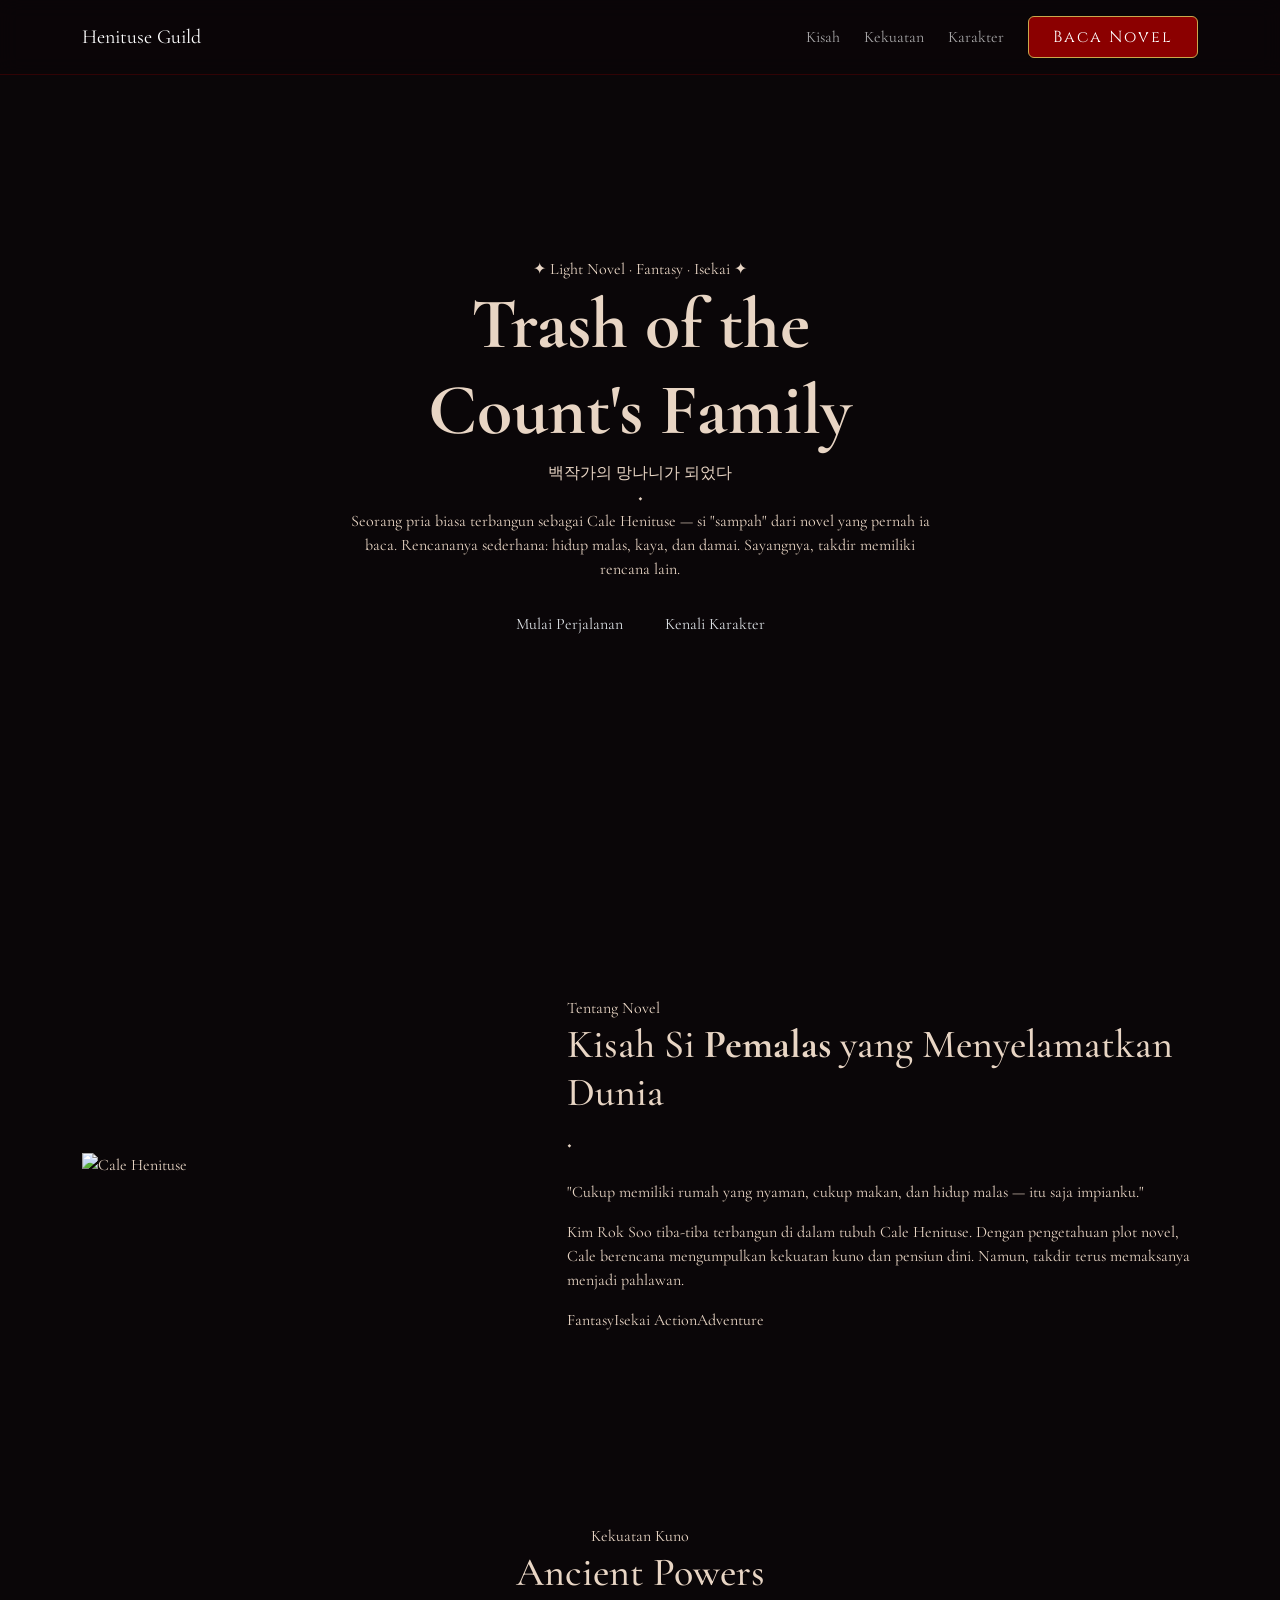
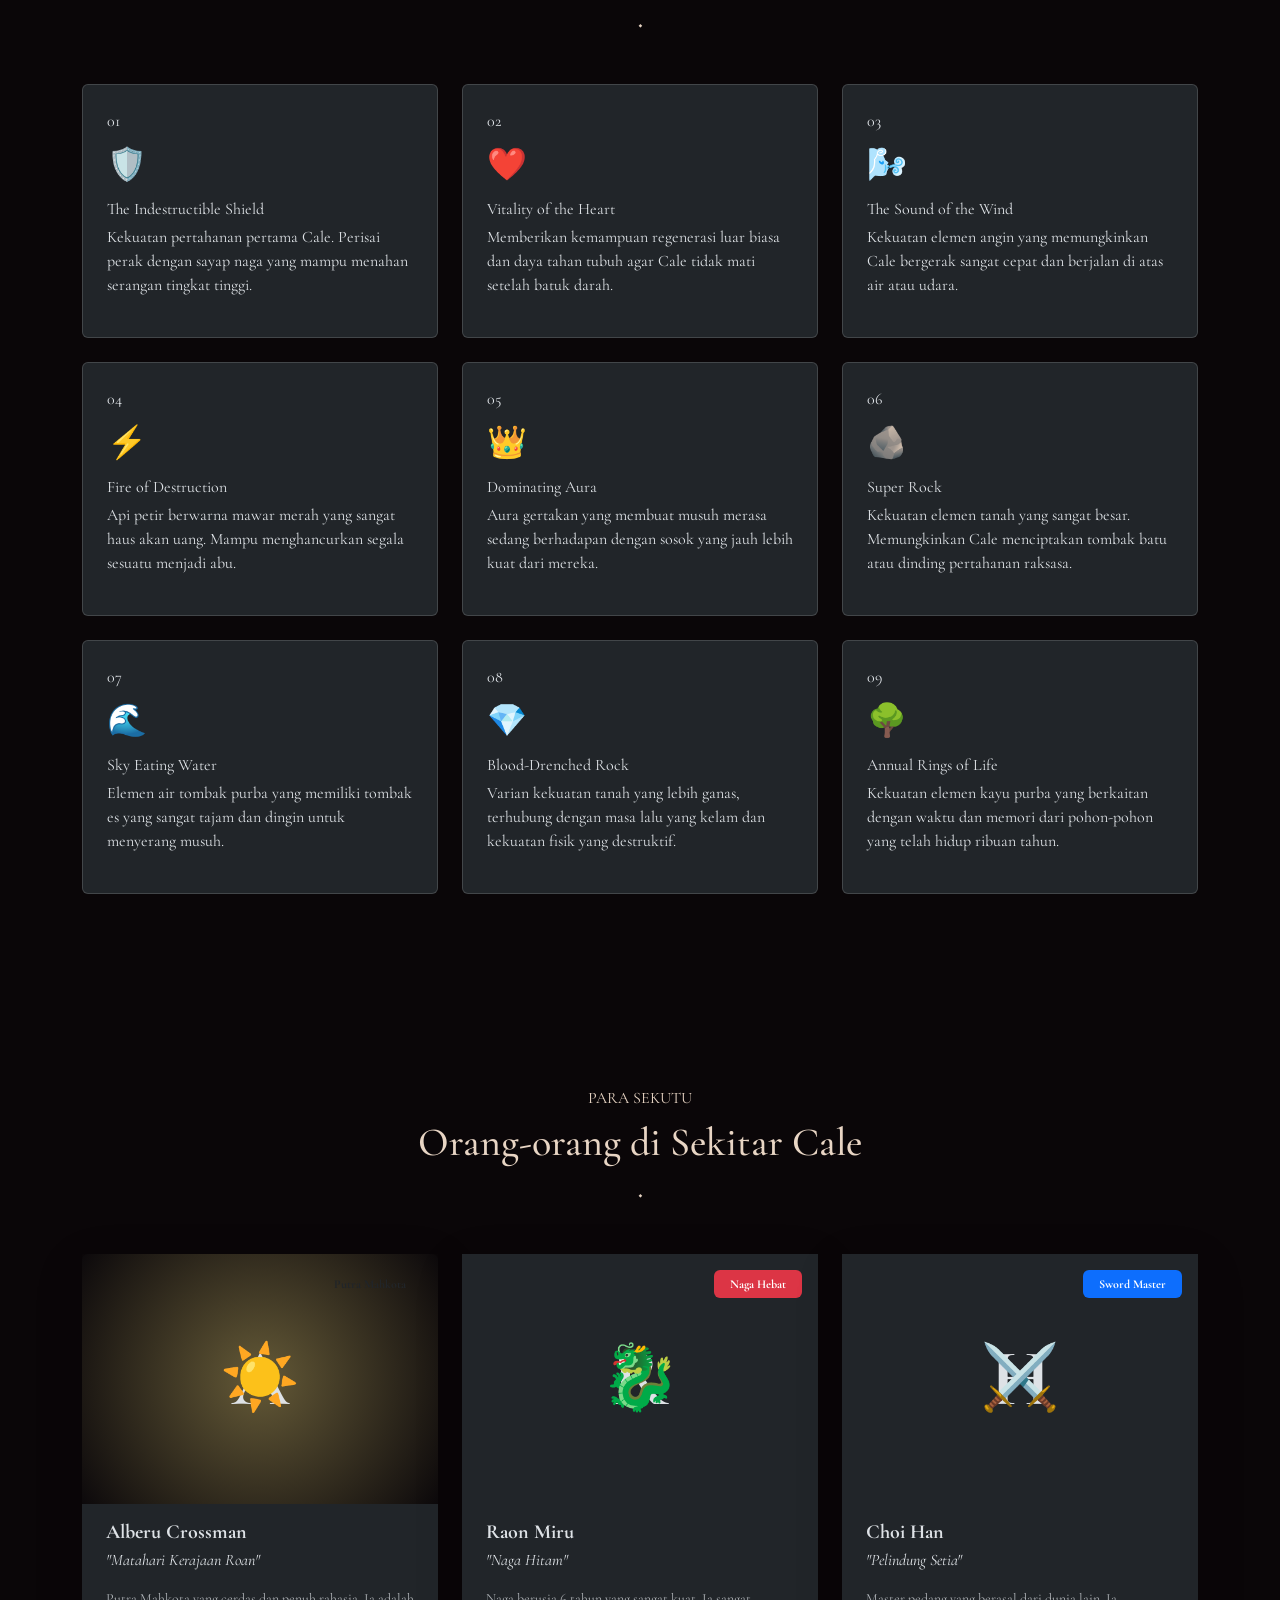
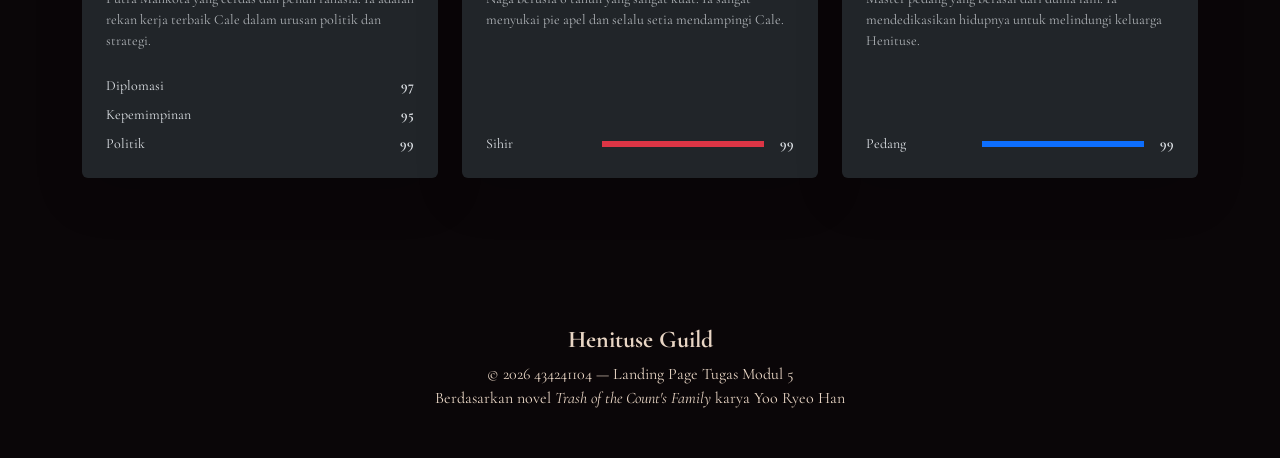
==== modul 5/index.html @ fbbb36c3 "1st commit" ====
<!doctype html>
<html lang="id" data-bs-theme="dark">

<head>
  <meta charset="utf-8">
  <meta name="viewport" content="width=device-width, initial-scale=1">
  <title>Trash of the Count's Family - Modul 5</title>

  <link href="https://cdn.jsdelivr.net/npm/bootstrap@5.3.0/dist/css/bootstrap.min.css" rel="stylesheet">

  <link
    href="https://fonts.googleapis.com/css2?family=Cinzel+Decorative:wght@400;700;900&family=Cinzel:wght@400;600;700&family=Cormorant+Garamond:ital,wght@0,300;0,400;0,600;1,300;1,400&display=swap"
    rel="stylesheet">

  <link rel="stylesheet" href="style.css">
</head>

<body>

  <div class="cursor" id="cursor"></div>
  <div class="cursor-ring" id="cursorRing"></div>
  <div id="particles"></div>

  <nav class="navbar navbar-expand-lg fixed-top py-3" id="navbar">
    <div class="container">
      <a class="navbar-brand" href="#">Henituse Guild</a>
      <button class="navbar-toggler border-0" type="button" data-bs-toggle="collapse" data-bs-target="#navbarNav">
        <span class="navbar-toggler-icon"></span>
      </button>
      <div class="collapse navbar-collapse" id="navbarNav">
        <ul class="navbar-nav ms-auto align-items-lg-center gap-lg-2 gap-2 mt-3 mt-lg-0">
          <li class="nav-item"><a class="nav-link" href="#synopsis">Kisah</a></li>
          <li class="nav-item"><a class="nav-link" href="#powers">Kekuatan</a></li>
          <li class="nav-item"><a class="nav-link" href="#characters">Karakter</a></li>
          <li class="nav-item ms-lg-2"><a class="btn btn-henituse px-4 py-2" href="https://eatapplepies.com/trash-of-the-counts-family/" target="_blank">Baca Novel</a></li>
        </ul>
      </div>
    </div>
  </nav>

  <section class="hero">
    <div class="hero-bg" id="heroBg"></div>
    <div class="hero-overlay"></div>
    <div class="container hero-content">
      <div class="row justify-content-center">
        <div class="col-lg-9 col-xl-8 text-center">
          <div class="hero-badge">✦ Light Novel · Fantasy · Isekai ✦</div>
          <h1 class="hero-title display-2 fw-bold">Trash of the<br>Count's Family</h1>
          <p class="hero-subtitle-kr fs-6 mb-0">백작가의 망나니가 되었다</p>
          <div class="hero-divider"><span>◆</span></div>
          <p class="hero-desc mx-auto" style="max-width:600px;">
            Seorang pria biasa terbangun sebagai Cale Henituse — si "sampah" dari novel yang pernah ia baca. Rencananya
            sederhana: hidup malas, kaya, dan damai. Sayangnya, takdir memiliki rencana lain.
          </p>
          <div class="hero-buttons d-flex gap-3 justify-content-center flex-wrap mt-4">
            <a href="#synopsis" class="btn btn-primary-cale">Mulai Perjalanan</a>
            <a href="#characters" class="btn btn-outline-cale">Kenali Karakter</a>
          </div>
        </div>
      </div>
    </div>
  </section>

  <section class="bg-synopsis py-5" id="synopsis">
    <div class="container py-5">
      <div class="row align-items-center g-5">
        <div class="col-lg-5 reveal">
          <div class="synopsis-frame">
            <img src="https://static.wikia.nocookie.net/trash-of-the-counts-family/images/2/23/Cale_Henituse34567.png"
              alt="Cale Henituse" class="img-fluid" referrerpolicy="no-referrer">
            <div class="corner tl"></div>
            <div class="corner tr"></div>
          </div>
        </div>
        <div class="col-lg-7">
          <div class="mb-4 reveal">
            <span class="section-label">Tentang Novel</span>
            <h2 class="section-title fs-1 mb-3">Kisah Si <span><strong>Pemalas</strong></span> yang Menyelamatkan Dunia
            </h2>
            <div class="section-rule justify-content-start"><span>◆</span></div>
          </div>
          <blockquote class="synopsis-quote reveal delay-1">
            "Cukup memiliki rumah yang nyaman, cukup makan, dan hidup malas — itu saja impianku."
          </blockquote>
          <p class="synopsis-body reveal delay-2">
            Kim Rok Soo tiba-tiba terbangun di dalam tubuh Cale Henituse. Dengan pengetahuan plot novel, Cale berencana
            mengumpulkan kekuatan kuno dan pensiun dini. Namun, takdir terus memaksanya menjadi pahlawan.
          </p>
          <div class="mt-3 reveal delay-4">
            <span class="tag-pill">Fantasy</span><span class="tag-pill">Isekai</span>
            <span class="tag-pill">Action</span><span class="tag-pill">Adventure</span>
          </div>
        </div>
      </div>
    </div>
  </section>


  <section class="bg-powers py-5" id="powers">
    <div class="container py-5">
      <div class="text-center mb-5 reveal">
        <span class="section-label">Kekuatan Kuno</span>
        <h2 class="section-title fs-1 mb-2">Ancient <span>Powers</span></h2>
        <div class="section-rule mt-3"><span>◆</span></div>
      </div>

      <div class="row g-4">

        <div class="col-md-6 col-lg-4 reveal delay-1">
          <div class="card power-card h-100 p-4">
            <div class="power-glow"></div>
            <div class="power-num">01</div>
            <div class="fs-2 my-2">🛡️</div>
            <div class="power-name mb-1">The Indestructible Shield</div>
            <p class="power-desc">Kekuatan pertahanan pertama Cale. Perisai perak dengan sayap naga yang mampu menahan
              serangan tingkat tinggi.</p>
          </div>
        </div>

        <div class="col-md-6 col-lg-4 reveal delay-2">
          <div class="card power-card h-100 p-4">
            <div class="power-glow"></div>
            <div class="power-num">02</div>
            <div class="fs-2 my-2">❤️</div>
            <div class="power-name mb-1">Vitality of the Heart</div>
            <p class="power-desc">Memberikan kemampuan regenerasi luar biasa dan daya tahan tubuh agar Cale tidak mati
              setelah batuk darah.</p>
          </div>
        </div>

        <div class="col-md-6 col-lg-4 reveal delay-3">
          <div class="card power-card h-100 p-4">
            <div class="power-glow"></div>
            <div class="power-num">03</div>
            <div class="fs-2 my-2">🌬️</div>
            <div class="power-name mb-1">The Sound of the Wind</div>
            <p class="power-desc">Kekuatan elemen angin yang memungkinkan Cale bergerak sangat cepat dan berjalan di
              atas air atau udara.</p>
          </div>
        </div>

        <div class="col-md-6 col-lg-4 reveal delay-1">
          <div class="card power-card h-100 p-4">
            <div class="power-glow"></div>
            <div class="power-num">04</div>
            <div class="fs-2 my-2">⚡</div>
            <div class="power-name mb-1">Fire of Destruction</div>
            <p class="power-desc">Api petir berwarna mawar merah yang sangat haus akan uang. Mampu menghancurkan segala
              sesuatu menjadi abu.</p>
          </div>
        </div>

        <div class="col-md-6 col-lg-4 reveal delay-2">
          <div class="card power-card h-100 p-4">
            <div class="power-glow"></div>
            <div class="power-num">05</div>
            <div class="fs-2 my-2">👑</div>
            <div class="power-name mb-1">Dominating Aura</div>
            <p class="power-desc">Aura gertakan yang membuat musuh merasa sedang berhadapan dengan sosok yang jauh lebih
              kuat dari mereka.</p>
          </div>
        </div>

        <div class="col-md-6 col-lg-4 reveal delay-3">
          <div class="card power-card h-100 p-4">
            <div class="power-glow"></div>
            <div class="power-num">06</div>
            <div class="fs-2 my-2">🪨</div>
            <div class="power-name mb-1">Super Rock</div>
            <p class="power-desc">Kekuatan elemen tanah yang sangat besar. Memungkinkan Cale menciptakan tombak batu
              atau dinding pertahanan raksasa.</p>
          </div>
        </div>

        <div class="col-md-6 col-lg-4 reveal delay-1">
          <div class="card power-card h-100 p-4">
            <div class="power-glow"></div>
            <div class="power-num">07</div>
            <div class="fs-2 my-2">🌊</div>
            <div class="power-name mb-1">Sky Eating Water</div>
            <p class="power-desc">Elemen air tombak purba yang memiliki tombak es yang sangat tajam dan dingin untuk
              menyerang musuh.</p>
          </div>
        </div>

        <div class="col-md-6 col-lg-4 reveal delay-2">
          <div class="card power-card h-100 p-4">
            <div class="power-glow"></div>
            <div class="power-num">08</div>
            <div class="fs-2 my-2">💎</div>
            <div class="power-name mb-1">Blood-Drenched Rock</div>
            <p class="power-desc">Varian kekuatan tanah yang lebih ganas, terhubung dengan masa lalu yang kelam dan
              kekuatan fisik yang destruktif.</p>
          </div>
        </div>

        <div class="col-md-6 col-lg-4 reveal delay-3">
          <div class="card power-card h-100 p-4">
            <div class="power-glow"></div>
            <div class="power-num">09</div>
            <div class="fs-2 my-2">🌳</div>
            <div class="power-name mb-1">Annual Rings of Life</div>
            <p class="power-desc">Kekuatan elemen kayu purba yang berkaitan dengan waktu dan memori dari pohon-pohon
              yang telah hidup ribuan tahun.</p>
          </div>
        </div>

      </div>
    </div>
  </section>

  <section class="bg-chars py-5" id="characters">
    <div class="container py-5">
      <div class="text-center mb-5 reveal">
        <span class="section-label d-block mb-2 text-uppercase tracking-wider">Para Sekutu</span>
        <h2 class="section-title fs-1 mb-2">Orang-orang di Sekitar <span class="text-gold">Cale</span></h2>
        <div class="section-rule d-flex justify-content-center align-items-center gap-2 mt-3">
          <span class="rule-line"></span>
          <span class="rule-icon">◆</span>
          <span class="rule-line"></span>
        </div>
      </div>

      <div class="row g-4">
        <div class="col-md-4 reveal delay-1">
          <div class="card char-card h-100 border-0 shadow-lg d-flex flex-column">
            <div class="char-visual position-relative overflow-hidden"
              style="background: radial-gradient(circle at center, rgba(201,168,76,.4), rgba(10,6,8,.9)); height: 250px;">
              <div class="char-rune position-absolute start-50 top-50 translate-middle opacity-10 display-1 fw-bold">A
              </div>
              <div class="char-emoji position-absolute start-50 top-50 translate-middle display-3">☀️</div>
              <span class="badge char-badge-bs position-absolute top-0 end-0 m-3 py-2 px-3 bg-gold text-dark">Putra
                Mahkota</span>
            </div>
            <div class="char-sep"></div>
            <div class="card-body px-4 pb-4 pt-3 d-flex flex-column">
              <h5 class="char-name mb-1 fw-bold">Alberu Crossman</h5>
              <p class="char-role mb-3 fst-italic text-gold">"Matahari Kerajaan Roan"</p>
              <p class="char-desc-text mb-4 small opacity-75">Putra Mahkota yang cerdas dan penuh rahasia. Ia adalah
                rekan kerja terbaik Cale dalam urusan politik dan strategi.</p>

              <div class="mt-auto">
                <div class="d-flex align-items-center gap-3 mb-2">
                  <span class="stat-label-c small" style="width: 100px;">Diplomasi</span>
                  <div class="stat-track flex-grow-1 bg-dark-soft" style="height: 6px;">
                    <div class="stat-fill h-100 bg-gold" data-w=".97"></div>
                  </div>
                  <span class="stat-val-c small fw-bold">97</span>
                </div>
                <div class="d-flex align-items-center gap-3 mb-2">
                  <span class="stat-label-c small" style="width: 100px;">Kepemimpinan</span>
                  <div class="stat-track flex-grow-1 bg-dark-soft" style="height: 6px;">
                    <div class="stat-fill h-100 bg-gold" data-w=".95"></div>
                  </div>
                  <span class="stat-val-c small fw-bold">95</span>
                </div>
                <div class="d-flex align-items-center gap-3">
                  <span class="stat-label-c small" style="width: 100px;">Politik</span>
                  <div class="stat-track flex-grow-1 bg-dark-soft" style="height: 6px;">
                    <div class="stat-fill h-100 bg-gold" data-w=".99"></div>
                  </div>
                  <span class="stat-val-c small fw-bold">99</span>
                </div>
              </div>
            </div>
          </div>
        </div>

        <div class="col-md-4 reveal delay-2">
          <div class="card char-card h-100 border-0 shadow-lg d-flex flex-column">
            <div class="char-visual position-relative overflow-hidden bg-dark" style="height: 250px;">
              <div class="char-rune position-absolute start-50 top-50 translate-middle opacity-10 display-1 fw-bold">R
              </div>
              <div class="char-emoji position-absolute start-50 top-50 translate-middle display-3">🐉</div>
              <span class="badge char-badge-bs position-absolute top-0 end-0 m-3 py-2 px-3 bg-danger">Naga Hebat</span>
            </div>
            <div class="char-sep"></div>
            <div class="card-body px-4 pb-4 pt-3 d-flex flex-column">
              <h5 class="char-name mb-1 fw-bold">Raon Miru</h5>
              <p class="char-role mb-3 fst-italic text-gold">"Naga Hitam"</p>
              <p class="char-desc-text mb-4 small opacity-75">Naga berusia 6 tahun yang sangat kuat. Ia sangat menyukai
                pie apel dan selalu setia mendampingi Cale.</p>

              <div class="mt-auto">
                <div class="d-flex align-items-center gap-3">
                  <span class="stat-label-c small" style="width: 100px;">Sihir</span>
                  <div class="stat-track flex-grow-1 bg-dark-soft" style="height: 6px;">
                    <div class="stat-fill h-100 bg-danger" data-w=".99"></div>
                  </div>
                  <span class="stat-val-c small fw-bold">99</span>
                </div>
              </div>
            </div>
          </div>
        </div>

        <div class="col-md-4 reveal delay-3">
          <div class="card char-card h-100 border-0 shadow-lg d-flex flex-column">
            <div class="char-visual position-relative overflow-hidden bg-dark" style="height: 250px;">
              <div class="char-rune position-absolute start-50 top-50 translate-middle opacity-10 display-1 fw-bold">H
              </div>
              <div class="char-emoji position-absolute start-50 top-50 translate-middle display-3">⚔️</div>
              <span class="badge char-badge-bs position-absolute top-0 end-0 m-3 py-2 px-3 bg-primary">Sword
                Master</span>
            </div>
            <div class="char-sep"></div>
            <div class="card-body px-4 pb-4 pt-3 d-flex flex-column">
              <h5 class="char-name mb-1 fw-bold">Choi Han</h5>
              <p class="char-role mb-3 fst-italic text-gold">"Pelindung Setia"</p>
              <p class="char-desc-text mb-4 small opacity-75">Master pedang yang berasal dari dunia lain. Ia
                mendedikasikan hidupnya untuk melindungi keluarga Henituse.</p>

              <div class="mt-auto">
                <div class="d-flex align-items-center gap-3">
                  <span class="stat-label-c small" style="width: 100px;">Pedang</span>
                  <div class="stat-track flex-grow-1 bg-dark-soft" style="height: 6px;">
                    <div class="stat-fill h-100 bg-primary" data-w=".99"></div>
                  </div>
                  <span class="stat-val-c small fw-bold">99</span>
                </div>
              </div>
            </div>
          </div>
        </div>
      </div>
    </div>
  </section>

  <footer class="py-5">
    <div class="container text-center">
      <div class="footer-brand fs-4 fw-bold mb-1">Henituse Guild</div>
      <div class="footer-rule mx-auto"></div>
      <p class="footer-text mb-0">
        © 2026 <span>434241104</span> — Landing Page Tugas Modul 5<br>
        Berdasarkan novel <em>Trash of the Count's Family</em> karya <span>Yoo Ryeo Han</span>
      </p>
    </div>
  </footer>

  <script src="https://cdn.jsdelivr.net/npm/bootstrap@5.3.0/dist/js/bootstrap.bundle.min.js"></script>
</body>

</html>
---- modul 5/style.css ----
:root {
    --crimson: #8b0000;
    --gold: #c9a84c;
    --dark: #0a0608;
}

body {
    font-family: 'Cormorant Garamond', serif;
    background-color: var(--dark);
    color: #e8d5c4;
}

/* Navbar Bootstrap */
.navbar {
    background: rgba(10, 6, 8, 0.9) !important;
    backdrop-filter: blur(10px);
    border-bottom: 1px solid rgba(139, 0, 0, 0.3);
}

/* Hero Section pake Bootstrap Flex */
.hero {
    min-height: 100vh;
    display: flex;
    align-items: center;
    background: linear-gradient(rgba(10, 6, 8, 0.8), rgba(10, 6, 8, 0.8)),
        url('https://images8.alphacoders.com/121/1216503.jpg') center/cover no-repeat;
}

/* Kustomisasi Tombol Bootstrap */
.btn-henituse {
    background-color: var(--crimson);
    color: white;
    border: 1px solid var(--gold);
    font-family: 'Cinzel', serif;
    letter-spacing: 2px;
    transition: 0.3s;
}

.btn-henituse:hover {
    background-color: #a52a2a;
    box-shadow: 0 0 20px rgba(139, 0, 0, 0.6);
}

.card-power {
    background: #1c1015;
    border: 1px solid rgba(201, 168, 76, 0.2);
    border-radius: 15px;
    transition: 0.4s;
}

.card-power:hover {
    transform: translateY(-10px);
    border-color: var(--gold);
}
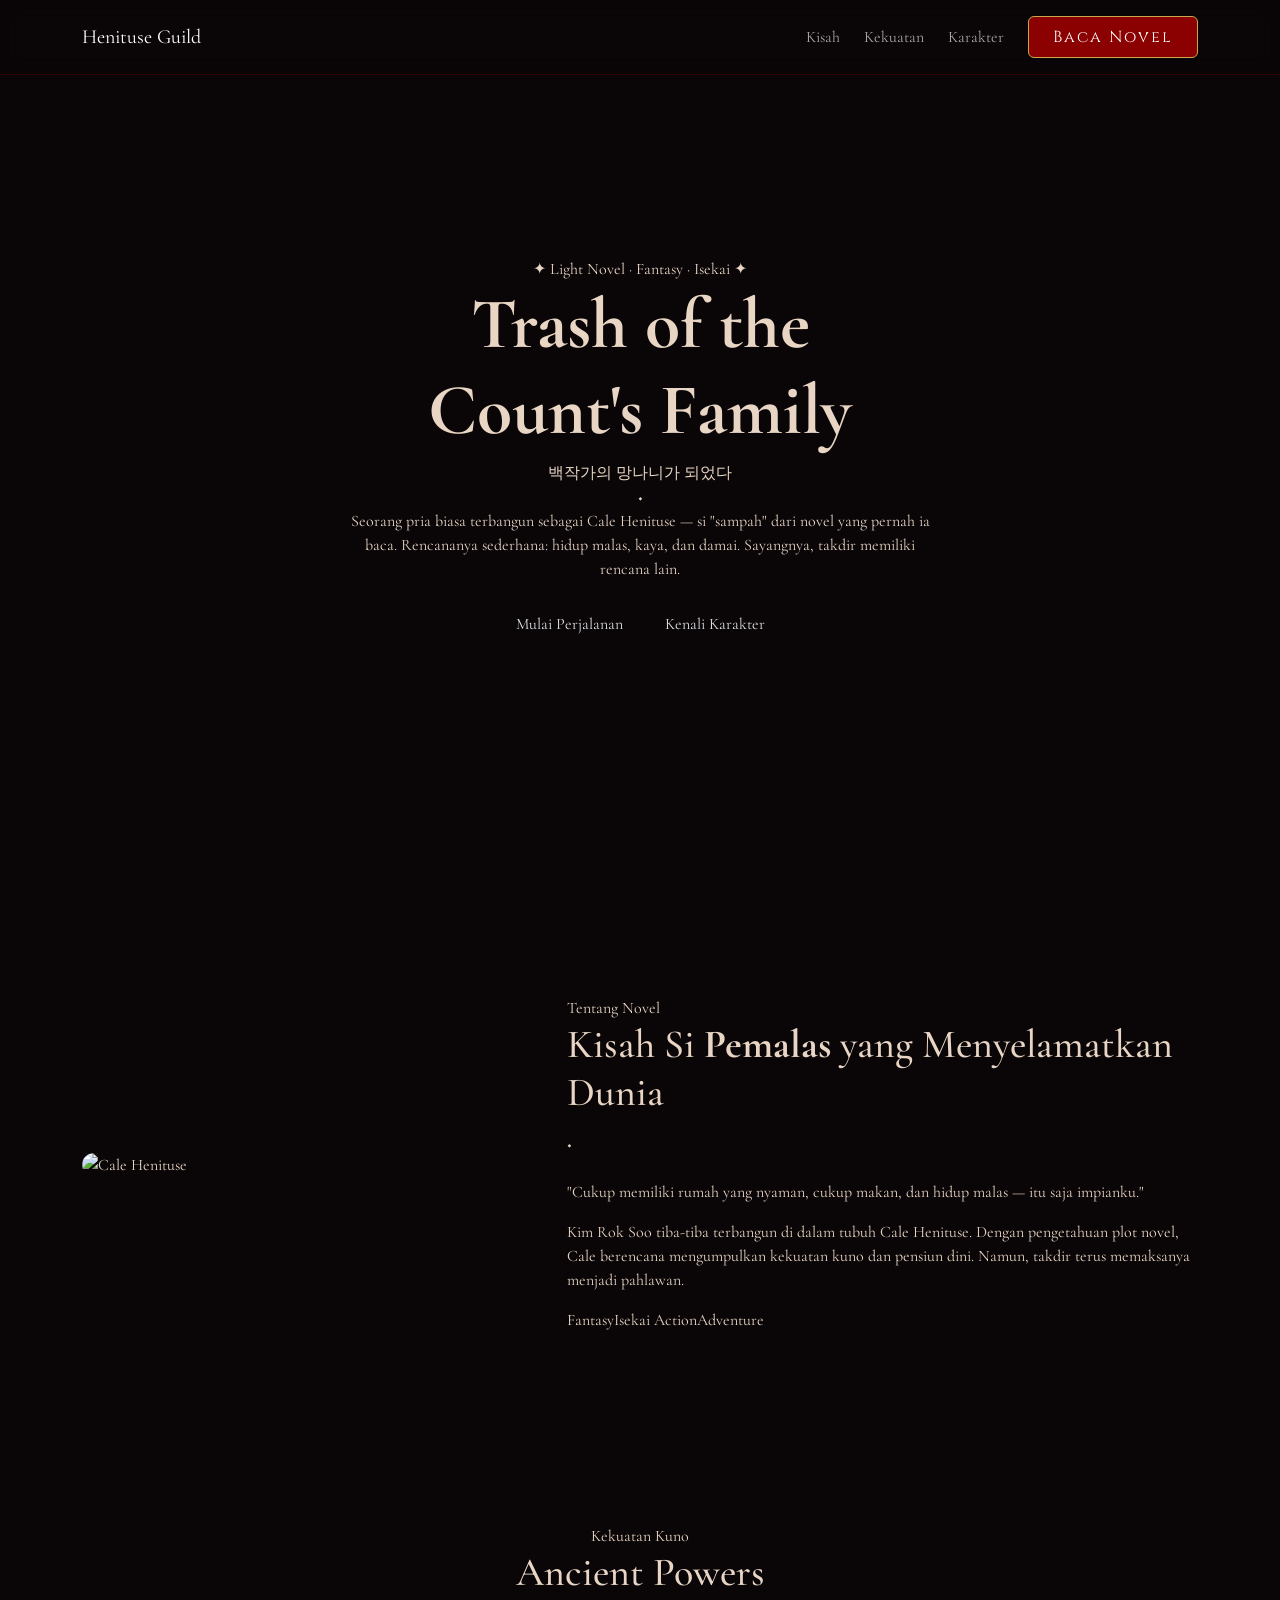
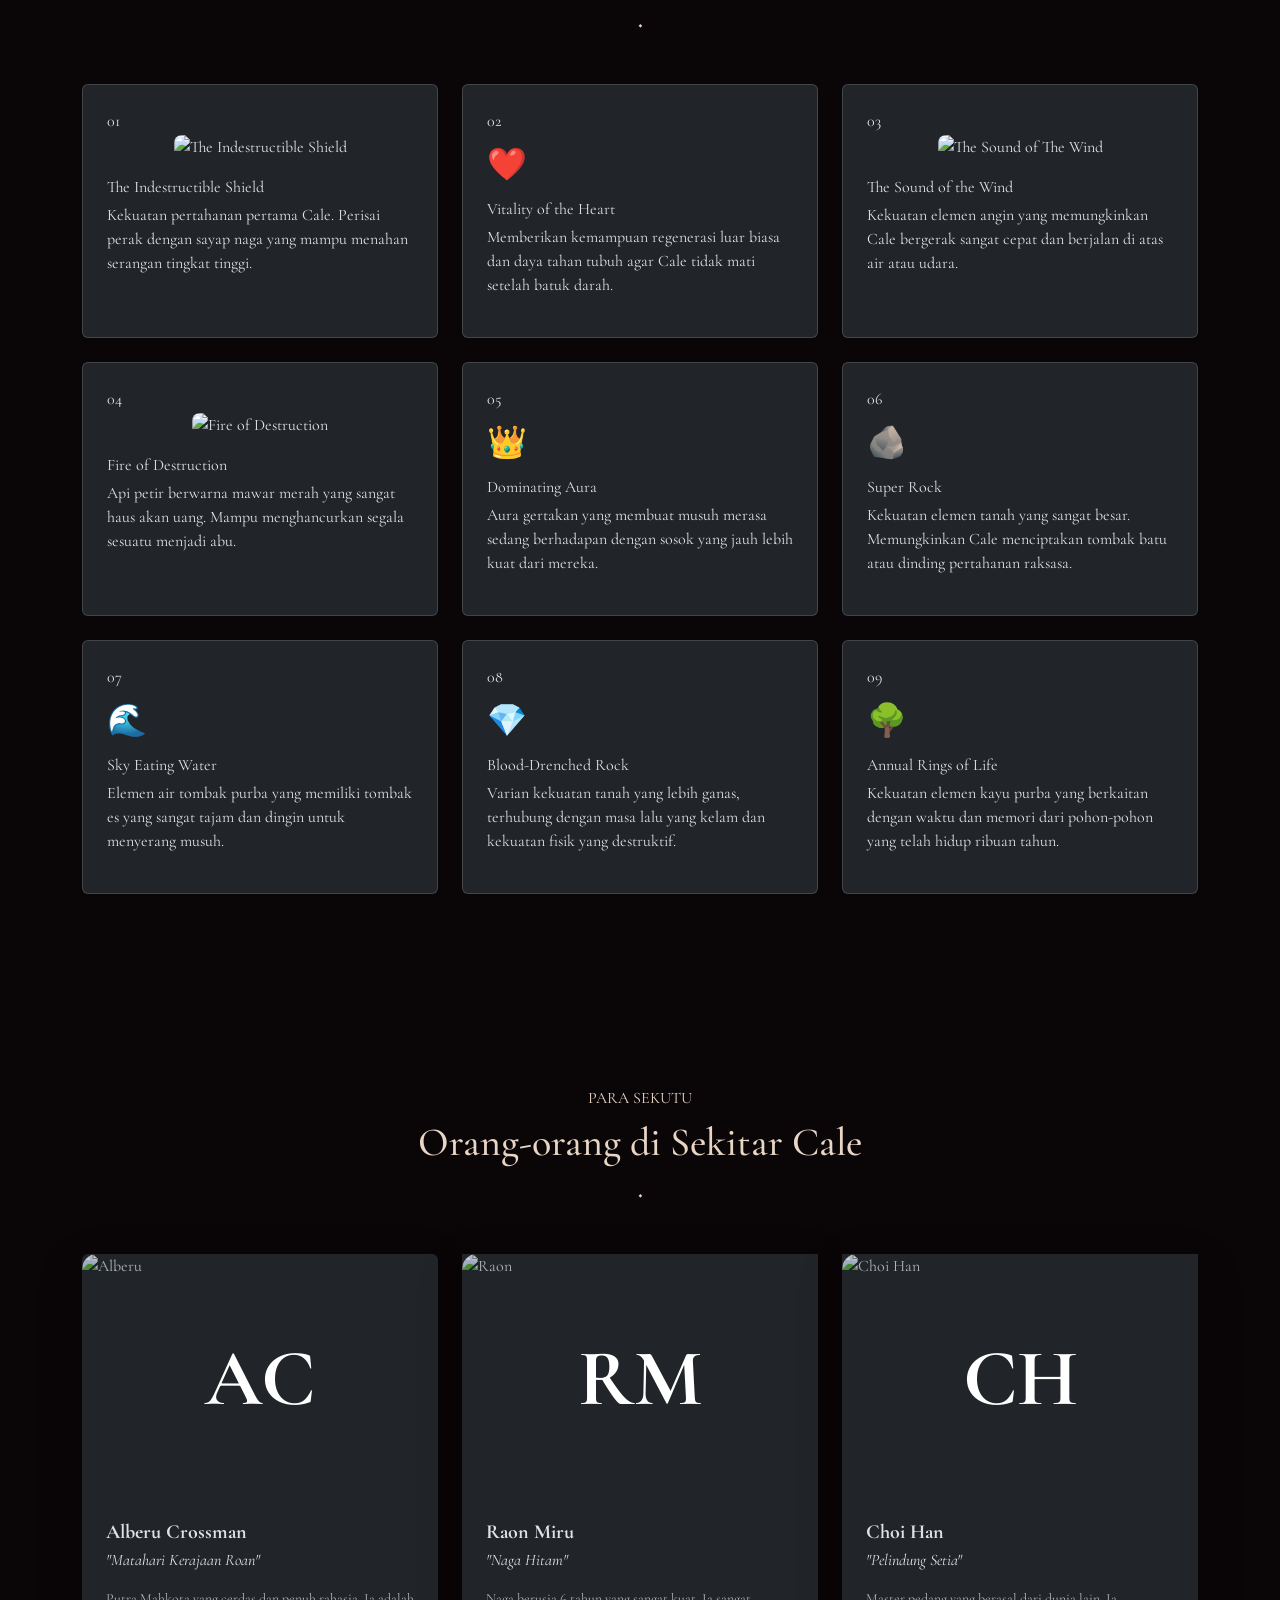
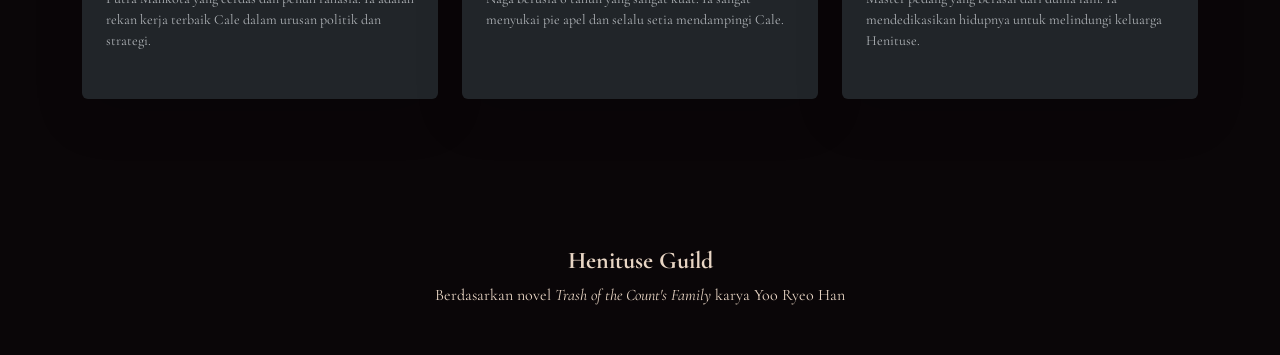
==== commit 601c5343: "benerin isi konten" ====
--- a/modul 5/index.html
+++ b/modul 5/index.html
@@ -32,7 +32,8 @@
           <li class="nav-item"><a class="nav-link" href="#synopsis">Kisah</a></li>
           <li class="nav-item"><a class="nav-link" href="#powers">Kekuatan</a></li>
           <li class="nav-item"><a class="nav-link" href="#characters">Karakter</a></li>
-          <li class="nav-item ms-lg-2"><a class="btn btn-henituse px-4 py-2" href="https://eatapplepies.com/trash-of-the-counts-family/" target="_blank">Baca Novel</a></li>
+          <li class="nav-item ms-lg-2"><a class="btn btn-henituse px-4 py-2"
+              href="https://eatapplepies.com/trash-of-the-counts-family/" target="_blank">Baca Novel</a></li>
         </ul>
       </div>
     </div>
@@ -95,7 +96,6 @@
     </div>
   </section>
 
-
   <section class="bg-powers py-5" id="powers">
     <div class="container py-5">
       <div class="text-center mb-5 reveal">
@@ -103,14 +103,17 @@
         <h2 class="section-title fs-1 mb-2">Ancient <span>Powers</span></h2>
         <div class="section-rule mt-3"><span>◆</span></div>
       </div>
-
       <div class="row g-4">
 
         <div class="col-md-6 col-lg-4 reveal delay-1">
           <div class="card power-card h-100 p-4">
             <div class="power-glow"></div>
             <div class="power-num">01</div>
-            <div class="fs-2 my-2">🛡️</div>
+            <div class="power-img-wrapper mb-3 text-center">
+              <img src="https://static.wikia.nocookie.net/trash-of-the-counts-family/images/5/55/Pan4_shield.jpg"
+                alt="The Indestructible Shield" class="img-fluid rounded-3" referrerpolicy="no-referrer"
+                style="max-height: 150px; object-fit: cover;">
+            </div>
             <div class="power-name mb-1">The Indestructible Shield</div>
             <p class="power-desc">Kekuatan pertahanan pertama Cale. Perisai perak dengan sayap naga yang mampu menahan
               serangan tingkat tinggi.</p>
@@ -132,7 +135,11 @@
           <div class="card power-card h-100 p-4">
             <div class="power-glow"></div>
             <div class="power-num">03</div>
-            <div class="fs-2 my-2">🌬️</div>
+            <div class="power-img-wrapper mb-3 text-center">
+              <img src="https://i.pinimg.com/1200x/39/9d/8b/399d8bbd76067e00ad63489cab5ce3fa.jpg"
+                alt="The Sound of The Wind" class="img-fluid rounded-3" referrerpolicy="no-referrer"
+                style="max-height: 150px; object-fit: cover;">
+            </div>
             <div class="power-name mb-1">The Sound of the Wind</div>
             <p class="power-desc">Kekuatan elemen angin yang memungkinkan Cale bergerak sangat cepat dan berjalan di
               atas air atau udara.</p>
@@ -143,7 +150,12 @@
           <div class="card power-card h-100 p-4">
             <div class="power-glow"></div>
             <div class="power-num">04</div>
-            <div class="fs-2 my-2">⚡</div>
+            <div class="power-img-wrapper mb-3 text-center">
+              <img
+                src="https://static.wikia.nocookie.net/trash-of-the-counts-family/images/0/0a/Fire_of_destruction_chapter_132.png"
+                alt="Fire of Destruction" class="img-fluid rounded-3" referrerpolicy="no-referrer"
+                style="max-height: 150px; object-fit: cover;">
+            </div>
             <div class="power-name mb-1">Fire of Destruction</div>
             <p class="power-desc">Api petir berwarna mawar merah yang sangat haus akan uang. Mampu menghancurkan segala
               sesuatu menjadi abu.</p>
@@ -224,13 +236,12 @@
       <div class="row g-4">
         <div class="col-md-4 reveal delay-1">
           <div class="card char-card h-100 border-0 shadow-lg d-flex flex-column">
-            <div class="char-visual position-relative overflow-hidden"
-              style="background: radial-gradient(circle at center, rgba(201,168,76,.4), rgba(10,6,8,.9)); height: 250px;">
-              <div class="char-rune position-absolute start-50 top-50 translate-middle opacity-10 display-1 fw-bold">A
-              </div>
-              <div class="char-emoji position-absolute start-50 top-50 translate-middle display-3">☀️</div>
-              <span class="badge char-badge-bs position-absolute top-0 end-0 m-3 py-2 px-3 bg-gold text-dark">Putra
-                Mahkota</span>
+            <div class="char-visual position-relative overflow-hidden" style="height: 250px;">
+              <img src="https://i.pinimg.com/1200x/85/d8/b2/85d8b20fffa94a3504533fbff1541a0a.jpg" alt="Alberu"
+                class="position-absolute w-100 h-100" style="object-fit: cover; filter: brightness(0.8);">
+              <div
+                class="char-rune position-absolute start-50 top-50 translate-middle opacity-10 display-1 fw-bold text-white">
+                AC</div>
             </div>
             <div class="char-sep"></div>
             <div class="card-body px-4 pb-4 pt-3 d-flex flex-column">
@@ -238,30 +249,6 @@
               <p class="char-role mb-3 fst-italic text-gold">"Matahari Kerajaan Roan"</p>
               <p class="char-desc-text mb-4 small opacity-75">Putra Mahkota yang cerdas dan penuh rahasia. Ia adalah
                 rekan kerja terbaik Cale dalam urusan politik dan strategi.</p>
-
-              <div class="mt-auto">
-                <div class="d-flex align-items-center gap-3 mb-2">
-                  <span class="stat-label-c small" style="width: 100px;">Diplomasi</span>
-                  <div class="stat-track flex-grow-1 bg-dark-soft" style="height: 6px;">
-                    <div class="stat-fill h-100 bg-gold" data-w=".97"></div>
-                  </div>
-                  <span class="stat-val-c small fw-bold">97</span>
-                </div>
-                <div class="d-flex align-items-center gap-3 mb-2">
-                  <span class="stat-label-c small" style="width: 100px;">Kepemimpinan</span>
-                  <div class="stat-track flex-grow-1 bg-dark-soft" style="height: 6px;">
-                    <div class="stat-fill h-100 bg-gold" data-w=".95"></div>
-                  </div>
-                  <span class="stat-val-c small fw-bold">95</span>
-                </div>
-                <div class="d-flex align-items-center gap-3">
-                  <span class="stat-label-c small" style="width: 100px;">Politik</span>
-                  <div class="stat-track flex-grow-1 bg-dark-soft" style="height: 6px;">
-                    <div class="stat-fill h-100 bg-gold" data-w=".99"></div>
-                  </div>
-                  <span class="stat-val-c small fw-bold">99</span>
-                </div>
-              </div>
             </div>
           </div>
         </div>
@@ -269,10 +256,11 @@
         <div class="col-md-4 reveal delay-2">
           <div class="card char-card h-100 border-0 shadow-lg d-flex flex-column">
             <div class="char-visual position-relative overflow-hidden bg-dark" style="height: 250px;">
-              <div class="char-rune position-absolute start-50 top-50 translate-middle opacity-10 display-1 fw-bold">R
-              </div>
-              <div class="char-emoji position-absolute start-50 top-50 translate-middle display-3">🐉</div>
-              <span class="badge char-badge-bs position-absolute top-0 end-0 m-3 py-2 px-3 bg-danger">Naga Hebat</span>
+              <img src="https://i.pinimg.com/736x/12/51/ab/1251ab5a3f77988841f4304d5a0e9a97.jpg" alt="Raon"
+                class="position-absolute w-100 h-100" style="object-fit: cover; filter: brightness(0.8);">
+              <div
+                class="char-rune position-absolute start-50 top-50 translate-middle opacity-10 display-1 fw-bold text-white">
+                RM</div>
             </div>
             <div class="char-sep"></div>
             <div class="card-body px-4 pb-4 pt-3 d-flex flex-column">
@@ -280,16 +268,6 @@
               <p class="char-role mb-3 fst-italic text-gold">"Naga Hitam"</p>
               <p class="char-desc-text mb-4 small opacity-75">Naga berusia 6 tahun yang sangat kuat. Ia sangat menyukai
                 pie apel dan selalu setia mendampingi Cale.</p>
-
-              <div class="mt-auto">
-                <div class="d-flex align-items-center gap-3">
-                  <span class="stat-label-c small" style="width: 100px;">Sihir</span>
-                  <div class="stat-track flex-grow-1 bg-dark-soft" style="height: 6px;">
-                    <div class="stat-fill h-100 bg-danger" data-w=".99"></div>
-                  </div>
-                  <span class="stat-val-c small fw-bold">99</span>
-                </div>
-              </div>
             </div>
           </div>
         </div>
@@ -297,11 +275,11 @@
         <div class="col-md-4 reveal delay-3">
           <div class="card char-card h-100 border-0 shadow-lg d-flex flex-column">
             <div class="char-visual position-relative overflow-hidden bg-dark" style="height: 250px;">
-              <div class="char-rune position-absolute start-50 top-50 translate-middle opacity-10 display-1 fw-bold">H
-              </div>
-              <div class="char-emoji position-absolute start-50 top-50 translate-middle display-3">⚔️</div>
-              <span class="badge char-badge-bs position-absolute top-0 end-0 m-3 py-2 px-3 bg-primary">Sword
-                Master</span>
+              <img src="https://i.pinimg.com/736x/98/96/81/9896810f595a5eda35ef53c15454752c.jpg" alt="Choi Han"
+                class="position-absolute w-100 h-100" style="object-fit: cover; filter: brightness(0.8);">
+              <div
+                class="char-rune position-absolute start-50 top-50 translate-middle opacity-10 display-1 fw-bold text-white">
+                CH</div>
             </div>
             <div class="char-sep"></div>
             <div class="card-body px-4 pb-4 pt-3 d-flex flex-column">
@@ -309,16 +287,6 @@
               <p class="char-role mb-3 fst-italic text-gold">"Pelindung Setia"</p>
               <p class="char-desc-text mb-4 small opacity-75">Master pedang yang berasal dari dunia lain. Ia
                 mendedikasikan hidupnya untuk melindungi keluarga Henituse.</p>
-
-              <div class="mt-auto">
-                <div class="d-flex align-items-center gap-3">
-                  <span class="stat-label-c small" style="width: 100px;">Pedang</span>
-                  <div class="stat-track flex-grow-1 bg-dark-soft" style="height: 6px;">
-                    <div class="stat-fill h-100 bg-primary" data-w=".99"></div>
-                  </div>
-                  <span class="stat-val-c small fw-bold">99</span>
-                </div>
-              </div>
             </div>
           </div>
         </div>
@@ -331,7 +299,6 @@
       <div class="footer-brand fs-4 fw-bold mb-1">Henituse Guild</div>
       <div class="footer-rule mx-auto"></div>
       <p class="footer-text mb-0">
-        © 2026 <span>434241104</span> — Landing Page Tugas Modul 5<br>
         Berdasarkan novel <em>Trash of the Count's Family</em> karya <span>Yoo Ryeo Han</span>
       </p>
     </div>
--- a/modul 5/style.css
+++ b/modul 5/style.css
@@ -51,4 +51,8 @@
 .card-power:hover {
     transform: translateY(-10px);
     border-color: var(--gold);
+}
+
+img{
+    border-radius: 15px;
 }
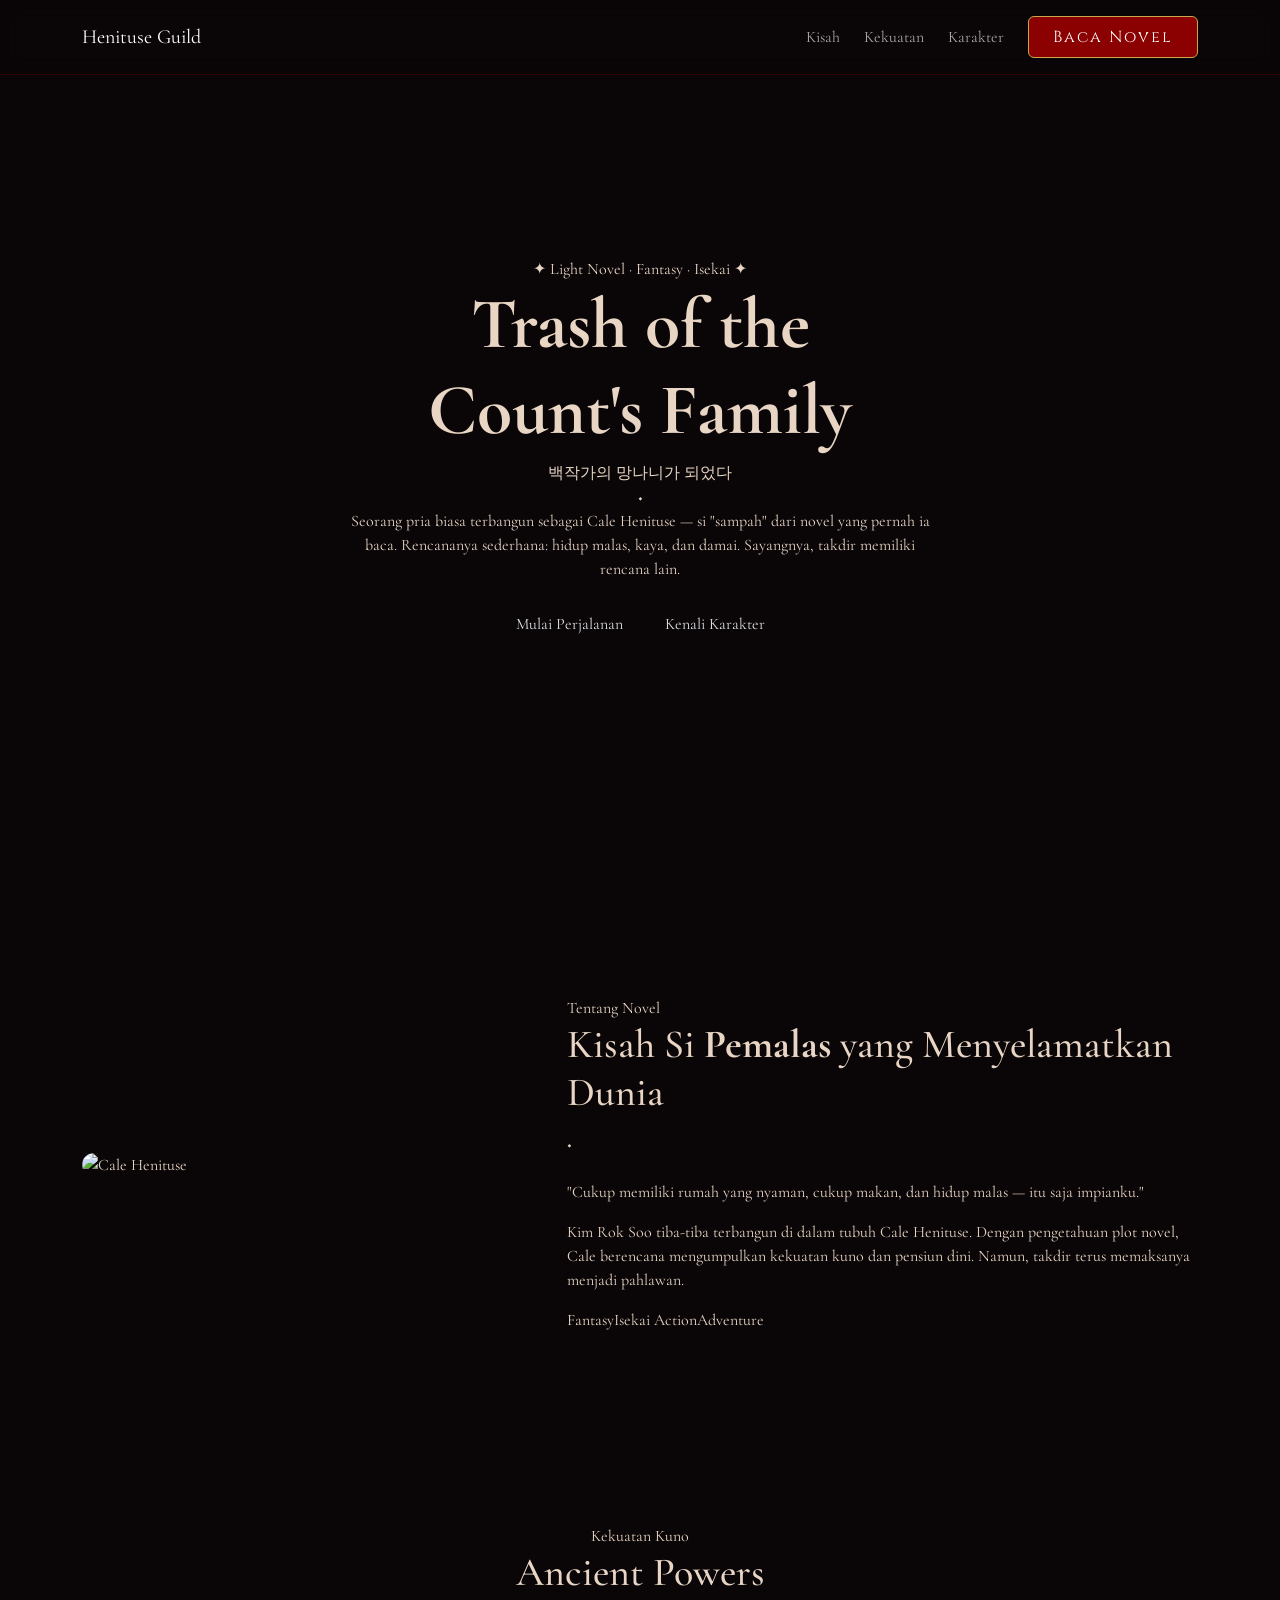
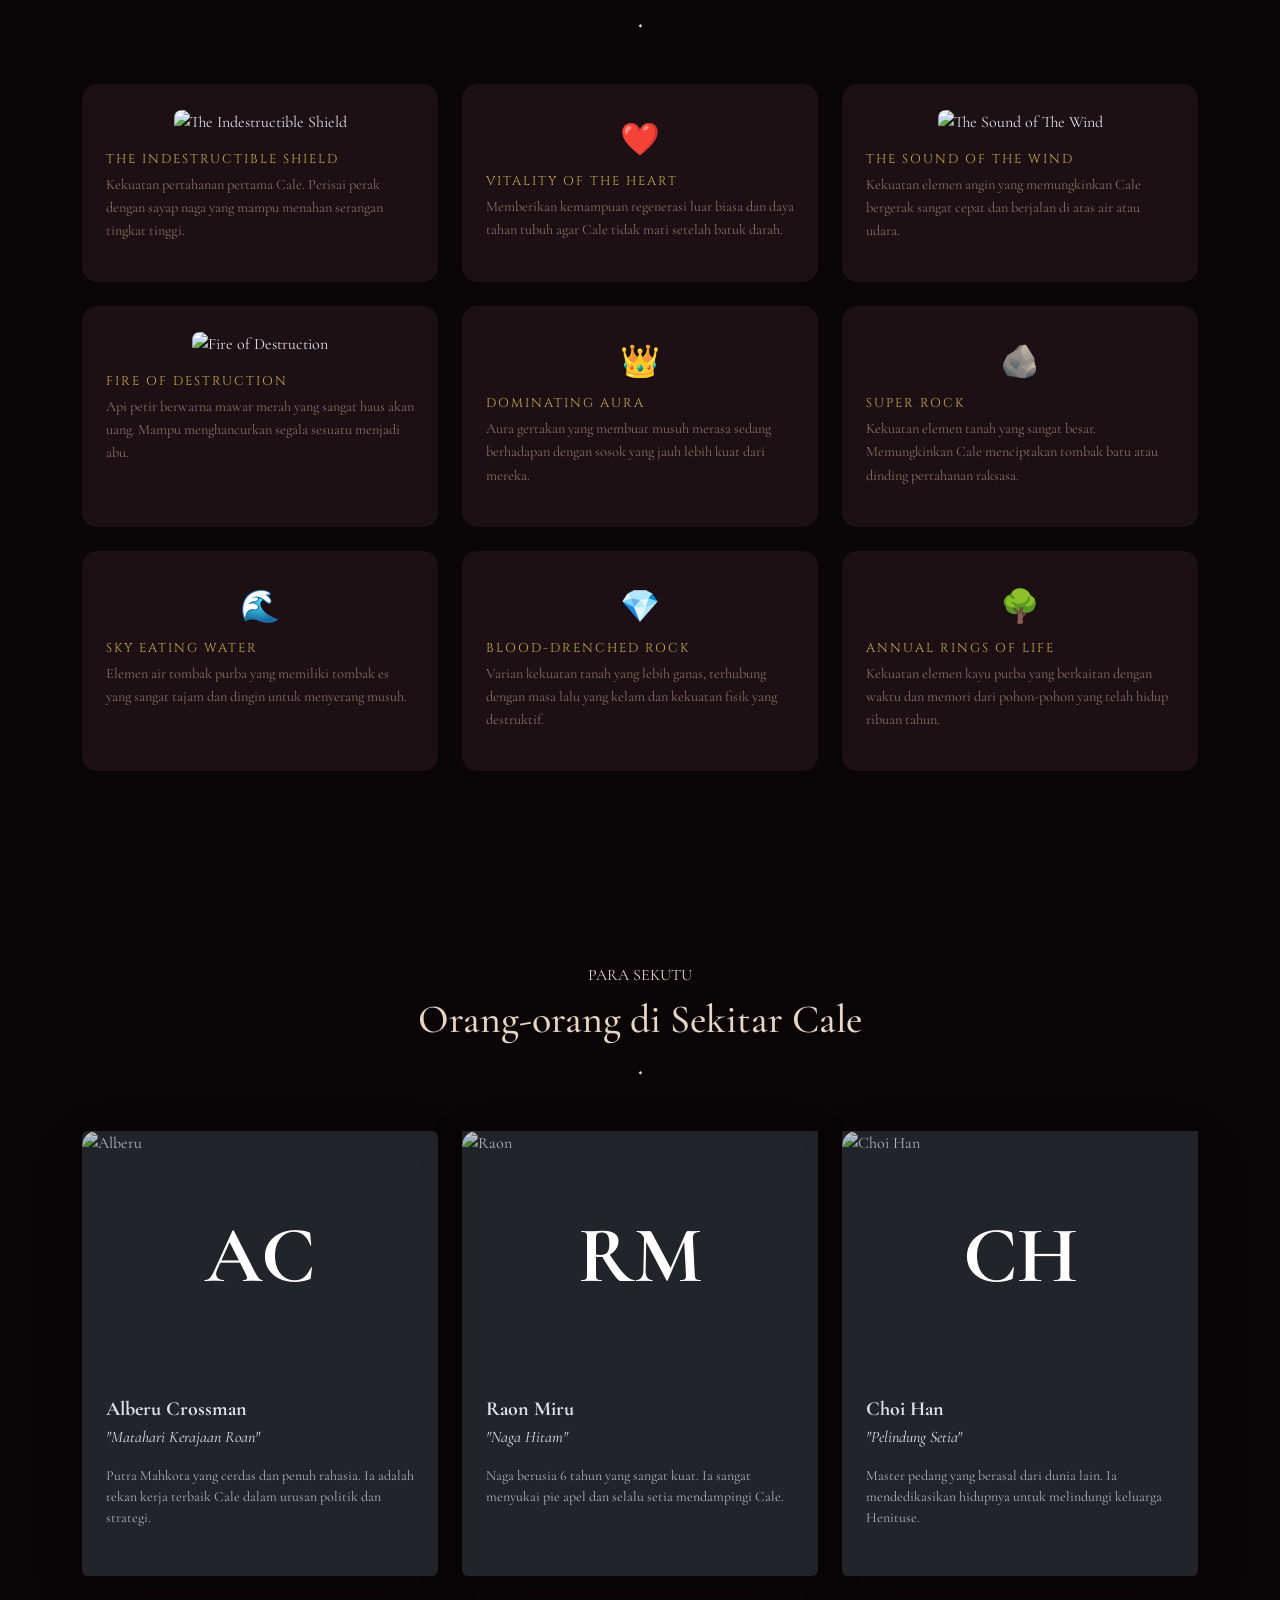
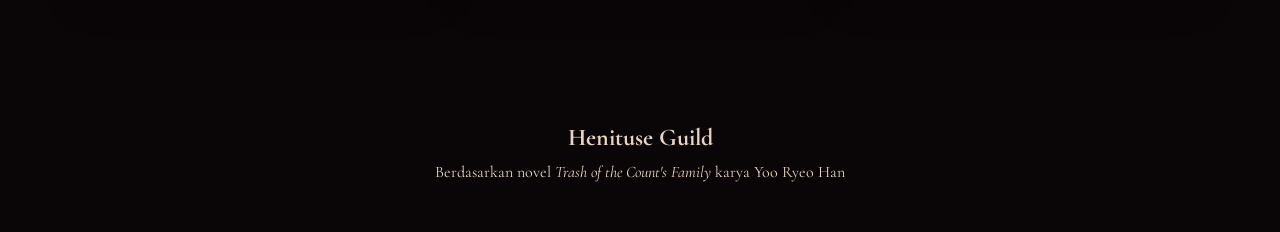
==== commit 6f188e01: "beneri  style m5" ====
--- a/modul 5/index.html
+++ b/modul 5/index.html
@@ -16,11 +16,6 @@
 </head>
 
 <body>
-
-  <div class="cursor" id="cursor"></div>
-  <div class="cursor-ring" id="cursorRing"></div>
-  <div id="particles"></div>
-
   <nav class="navbar navbar-expand-lg fixed-top py-3" id="navbar">
     <div class="container">
       <a class="navbar-brand" href="#">Henituse Guild</a>
@@ -108,7 +103,6 @@
         <div class="col-md-6 col-lg-4 reveal delay-1">
           <div class="card power-card h-100 p-4">
             <div class="power-glow"></div>
-            <div class="power-num">01</div>
             <div class="power-img-wrapper mb-3 text-center">
               <img src="https://static.wikia.nocookie.net/trash-of-the-counts-family/images/5/55/Pan4_shield.jpg"
                 alt="The Indestructible Shield" class="img-fluid rounded-3" referrerpolicy="no-referrer"
@@ -123,8 +117,7 @@
         <div class="col-md-6 col-lg-4 reveal delay-2">
           <div class="card power-card h-100 p-4">
             <div class="power-glow"></div>
-            <div class="power-num">02</div>
-            <div class="fs-2 my-2">❤️</div>
+            <div class="fs-2 my-2 text-center">❤️</div>
             <div class="power-name mb-1">Vitality of the Heart</div>
             <p class="power-desc">Memberikan kemampuan regenerasi luar biasa dan daya tahan tubuh agar Cale tidak mati
               setelah batuk darah.</p>
@@ -134,7 +127,6 @@
         <div class="col-md-6 col-lg-4 reveal delay-3">
           <div class="card power-card h-100 p-4">
             <div class="power-glow"></div>
-            <div class="power-num">03</div>
             <div class="power-img-wrapper mb-3 text-center">
               <img src="https://i.pinimg.com/1200x/39/9d/8b/399d8bbd76067e00ad63489cab5ce3fa.jpg"
                 alt="The Sound of The Wind" class="img-fluid rounded-3" referrerpolicy="no-referrer"
@@ -149,7 +141,6 @@
         <div class="col-md-6 col-lg-4 reveal delay-1">
           <div class="card power-card h-100 p-4">
             <div class="power-glow"></div>
-            <div class="power-num">04</div>
             <div class="power-img-wrapper mb-3 text-center">
               <img
                 src="https://static.wikia.nocookie.net/trash-of-the-counts-family/images/0/0a/Fire_of_destruction_chapter_132.png"
@@ -165,8 +156,7 @@
         <div class="col-md-6 col-lg-4 reveal delay-2">
           <div class="card power-card h-100 p-4">
             <div class="power-glow"></div>
-            <div class="power-num">05</div>
-            <div class="fs-2 my-2">👑</div>
+            <div class="fs-2 my-2 text-center">👑</div>
             <div class="power-name mb-1">Dominating Aura</div>
             <p class="power-desc">Aura gertakan yang membuat musuh merasa sedang berhadapan dengan sosok yang jauh lebih
               kuat dari mereka.</p>
@@ -176,8 +166,7 @@
         <div class="col-md-6 col-lg-4 reveal delay-3">
           <div class="card power-card h-100 p-4">
             <div class="power-glow"></div>
-            <div class="power-num">06</div>
-            <div class="fs-2 my-2">🪨</div>
+            <div class="fs-2 my-2 text-center">🪨</div>
             <div class="power-name mb-1">Super Rock</div>
             <p class="power-desc">Kekuatan elemen tanah yang sangat besar. Memungkinkan Cale menciptakan tombak batu
               atau dinding pertahanan raksasa.</p>
@@ -187,8 +176,7 @@
         <div class="col-md-6 col-lg-4 reveal delay-1">
           <div class="card power-card h-100 p-4">
             <div class="power-glow"></div>
-            <div class="power-num">07</div>
-            <div class="fs-2 my-2">🌊</div>
+            <div class="fs-2 my-2 text-center">🌊</div>
             <div class="power-name mb-1">Sky Eating Water</div>
             <p class="power-desc">Elemen air tombak purba yang memiliki tombak es yang sangat tajam dan dingin untuk
               menyerang musuh.</p>
@@ -198,8 +186,7 @@
         <div class="col-md-6 col-lg-4 reveal delay-2">
           <div class="card power-card h-100 p-4">
             <div class="power-glow"></div>
-            <div class="power-num">08</div>
-            <div class="fs-2 my-2">💎</div>
+            <div class="fs-2 my-2 text-center">💎</div>
             <div class="power-name mb-1">Blood-Drenched Rock</div>
             <p class="power-desc">Varian kekuatan tanah yang lebih ganas, terhubung dengan masa lalu yang kelam dan
               kekuatan fisik yang destruktif.</p>
@@ -209,8 +196,7 @@
         <div class="col-md-6 col-lg-4 reveal delay-3">
           <div class="card power-card h-100 p-4">
             <div class="power-glow"></div>
-            <div class="power-num">09</div>
-            <div class="fs-2 my-2">🌳</div>
+            <div class="fs-2 my-2 text-center">🌳</div>
             <div class="power-name mb-1">Annual Rings of Life</div>
             <p class="power-desc">Kekuatan elemen kayu purba yang berkaitan dengan waktu dan memori dari pohon-pohon
               yang telah hidup ribuan tahun.</p>
@@ -305,6 +291,7 @@
   </footer>
 
   <script src="https://cdn.jsdelivr.net/npm/bootstrap@5.3.0/dist/js/bootstrap.bundle.min.js"></script>
+  <script src="script.js"></script>
 </body>
 
 </html>
--- a/modul 5/style.css
+++ b/modul 5/style.css
@@ -8,7 +8,37 @@
     font-family: 'Cormorant Garamond', serif;
     background-color: var(--dark);
     color: #e8d5c4;
+    overflow-x: hidden;
+    /* cursor: none; */
 }
+
+/* CUSTOM CURSOR */
+#cursor {
+    width: 8px;
+    height: 8px;
+    background: #c9a84c; /* gold biar cocok tema */
+    border-radius: 50%;
+    position: fixed;
+    top: 0;
+    left: 0;
+    transform: translate(-50%, -50%);
+    pointer-events: none;
+    z-index: 9999;
+}
+
+#cursorRing {
+    width: 30px;
+    height: 30px;
+    border: 2px solid #8b0000;
+    border-radius: 50%;
+    position: fixed;
+    top: 0;
+    left: 0;
+    transform: translate(-50%, -50%);
+    pointer-events: none;
+    z-index: 9998;
+}
+
 
 /* Navbar Bootstrap */
 .navbar {
@@ -41,6 +71,10 @@
     box-shadow: 0 0 20px rgba(139, 0, 0, 0.6);
 }
 
+img{
+    border-radius: 15px;
+}
+
 .card-power {
     background: #1c1015;
     border: 1px solid rgba(201, 168, 76, 0.2);
@@ -53,6 +87,49 @@
     border-color: var(--gold);
 }
 
-img{
+.power-card {
+    background: #1c1015;
+    border: none;
     border-radius: 15px;
+    position: relative;
+    overflow: hidden;
+    transition: all 0.4s;
+}
+
+/* garis animasi bawah */
+.power-card::after {
+    content: '';
+    position: absolute;
+    bottom: 0;
+    left: 0;
+    right: 0;
+    height: 2px;
+    background: linear-gradient(to right, transparent, var(--crimson), transparent);
+    transform: scaleX(0);
+    transition: transform 0.4s;
+}
+
+.power-card:hover::after {
+    transform: scaleX(1);
+}
+
+/* hover naik + glow */
+.power-card:hover {
+    transform: translateY(-8px);
+    background: #2a1820;
+    box-shadow: 0 10px 30px rgba(139, 0, 0, 0.3);
+}
+
+.power-name {
+    font-family: 'Cinzel', serif;
+    font-size: 0.8rem;
+    letter-spacing: 2px;
+    text-transform: uppercase;
+    color: var(--gold);
+}
+
+.power-desc {
+    font-size: 0.9rem;
+    color: #8a7060;
+    line-height: 1.6;
 }
